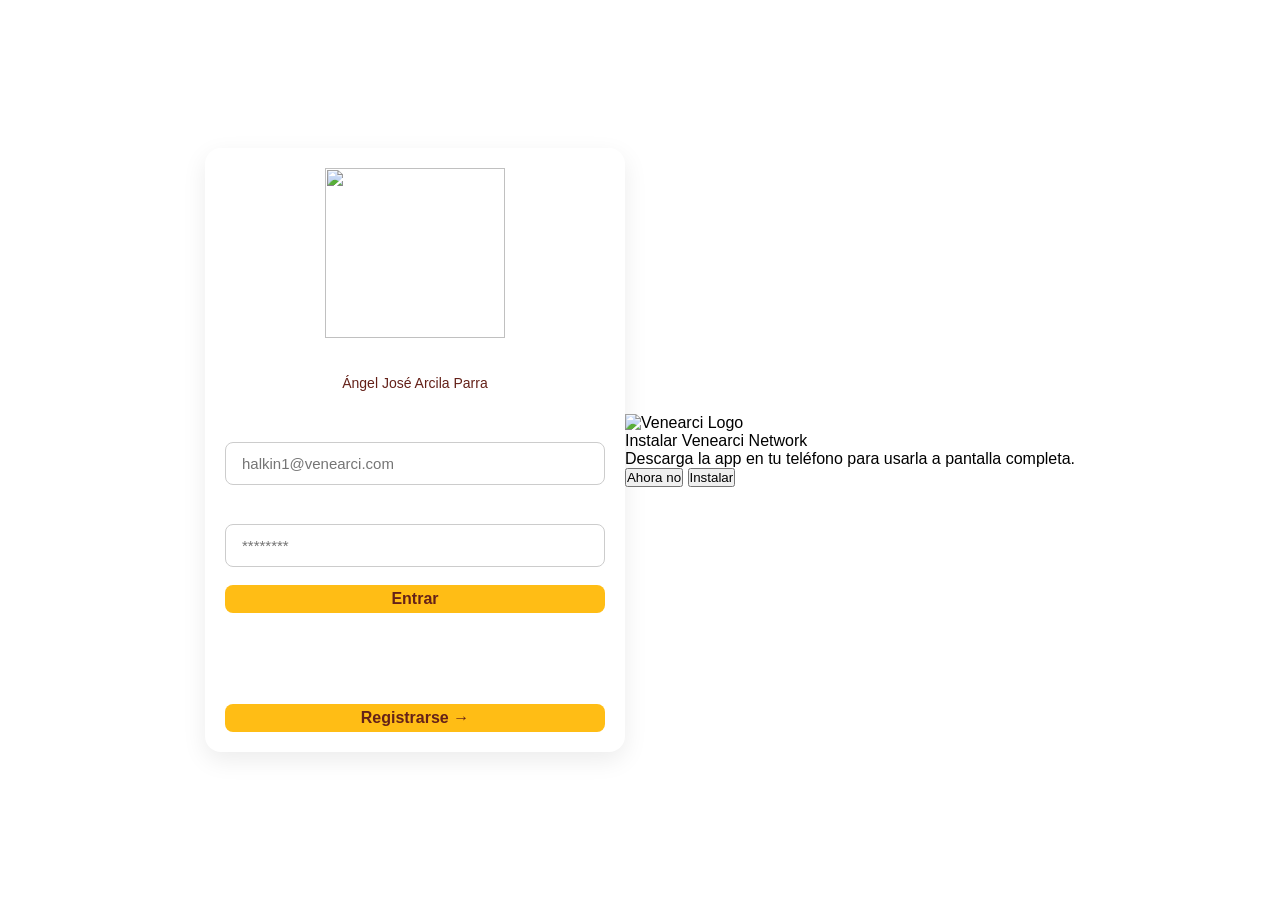
==== index.html @ ec8b5e17 "Update index.html" ====
<!DOCTYPE html>
<html lang="es">
<head>
    <meta charset="UTF-8">
    <meta name="viewport" content="width=device-width, initial-scale=1.0">
    <title>Acceso Inteligente - Venearci</title>
    <!-- Enlace al archivo de estilos separados -->
<!-- La ruta correcta con una 'c' y doble 's' -->
<link rel="stylesheet" href="styles.css?v=1.1">
<link rel="manifest" href="./manifest.json">
    
</head>
<body>
<div class="container">
    <div class="header">
        <img src="https://raw.githubusercontent.com/venearci10/halkin10/refs/heads/main/Halkin1.png" width="180px" height="170px">
        <h1>Plataforma Halkin 10</h1>
        <p id="header-desc">Ángel José Arcila Parra</p>

    </div>

<!-- PASO 1: ACCESO INICIAL -->
<section id="step-email" class="step-section active">
    
    <form id="form-email-check">
        <div class="input-group">
            <label>Correo Electrónico</label>
            <input type="email" id="user-email" required placeholder="halkin1@venearci.com">
        </div>
        <div class="input-group">
            <label>Contraseña (Opcional)</label>
            <input type="password" id="login-password-init" placeholder="********">
        </div>
        <button type="button" id="btn-login-password" class="btn btn-entrar">Entrar</button>
    </form>
    <div style="text-align: center; margin-top: 15px;">
   
    <a href="#" id="link-olvide-password" style="color: #fff; text-decoration: none; font-size: 14px;">¿Olvidaste tu contraseña?</a>
</div>

    <div class="divisor" style="margin: 20px 0; text-align: center; color: white;">¿Eres nuevo?</div>

    <div class="registro-zona">
        <button type="button" id="btn-ir-a-registro" class="btn btn-entrar">Registrarse →</button>
    </div>
    
</section>
 
    <!-- PASO 2A: REGISTRO DE NUEVO USUARIO -->
    <div id="step-register" class="step-section">
        <form id="form-completar-registro">
            <div class="input-group">
                <label for="reg-username">Elige tu ID único (Nombre de usuario)</label>
                <div class="username-prefix">
                    <input type="text" id="reg-username" placeholder="tu_usuario" required>
                </div>
            </div>
            <div class="input-group">
                <label for="reg-fullname">Nombre Completo</label>
                <input type="text" id="reg-fullname" placeholder="Ej: Ángel Arcila" required>
            </div>
            <div class="input-group">
                <label for="reg-password">Contraseña (De respaldo)</label>
                <input type="password" id="reg-password" placeholder="Mínimo 6 caracteres" required>
            </div>
            <button type="submit" class="btn btn-success">Guardar y Vincular Huella </button>
        </form>
    </div>

    <!-- PASO 2B: INICIO DE SESIÓN BIOMÉTRICO (USUARIO EXISTENTE) -->
   <div id="step-login" class="step-section">
    <button type="button" id="btn-activar-huella" class="btn btn-login">
      <img src="https://raw.githubusercontent.com/venearci10/halkin10/refs/heads/main/Hu2.png" width="60px" height="60px">
    </button>
 <br>   
    <div class="divisor"></div>
<center>
    
     <button type="submit" class="btn btn-verificar" style="margin-top: 10px;">
    <a href="#" id="link-usar-password" class="toggle-link">Entrar con contraseña de respaldo</a></center>
</button>

    <form id="form-password-fallback" style="display: none; margin-top: 15px;">
        <div class="input-group">
            <label for="login-password">Introduce tu contraseña</label>
            <input type="password" id="login-password" required placeholder="********">
        </div>
        <button type="submit" class="btn btn-verificar" style="margin-top: 10px;">Verificar Contraseña</button>
    </form>
</div>

    <!-- Alertas y Estado de procesos -->
    <div id="status-message" class="status-box"></div>
</div>

    <div id="pwa-install-banner" class="fixed bottom-4 left-4 right-4 bg-gray-900 text-white p-4 rounded-xl shadow-2xl border border-gray-800 z-50 transform translate-y-20 opacity-0 transition-all duration-500 flex flex-col sm:flex-row justify-between items-center space-y-3 sm:space-y-0 sm:space-x-4 max-w-md mx-auto hidden">
      <div class="flex items-center space-x-3">
        <img src="https://raw.githubusercontent.com/venearci10/venearci-network/main/venearci-logo.png" alt="Venearci Logo" class="w-10 h-10 object-contain rounded-lg shadow-md" />
        <div>
          <p class="font-bold text-base text-white">Instalar Venearci Network</p>
          <p class="text-xs text-gray-400">Descarga la app en tu teléfono para usarla a pantalla completa.</p>
        </div>
      </div>
      <div class="flex space-x-2 w-full sm:w-auto justify-end">
        <button id="pwa-close-btn" class="px-3 py-1.5 text-xs font-semibold text-gray-400 hover:text-white transition-colors">Ahora no</button>
        <button id="pwa-install-btn" class="px-4 py-1.5 text-xs font-bold bg-white text-black rounded-lg hover:bg-gray-200 transition-colors shadow-sm">Instalar</button>
      </div>
    </div>

<script>
 <div id="pwa-install-banner" class="fixed bottom-4 left-4 right-4 bg-gray-900 text-white p-4 rounded-xl shadow-2xl border border-gray-800 z-50 transform translate-y-20 opacity-0 transition-all duration-500 flex flex-col sm:flex-row justify-between items-center space-y-3 sm:space-y-0 sm:space-x-4 max-w-md mx-auto hidden">
      <div class="flex items-center space-x-3">
        <img src="https://raw.githubusercontent.com/venearci10/halkin10/refs/heads/main/Halkin1.png" alt="Venearci Logo" class="w-10 h-10 object-contain rounded-lg shadow-md" />
        <div>
          <p class="font-bold text-base text-white">Instalar HALKIN 10</p>
          <p class="text-xs text-gray-400">Descarga la app en tu teléfono para usarla a pantalla completa.</p>
        </div>
      </div>
      <div class="flex space-x-2 w-full sm:w-auto justify-end">
        <button id="pwa-close-btn" class="px-3 py-1.5 text-xs font-semibold text-gray-400 hover:text-white transition-colors">Ahora no</button>
        <button id="pwa-install-btn" class="px-4 py-1.5 text-xs font-bold bg-white text-black rounded-lg hover:bg-gray-200 transition-colors shadow-sm">Instalar</button>
      </div>
    </div>

    <script>
      let deferredPrompt;
      const banner = document.getElementById('pwa-install-banner');
      const installBtn = document.getElementById('pwa-install-btn');
      const closeBtn = document.getElementById('pwa-close-btn');

      // 1. Registro correcto del Service Worker
      if ('serviceWorker' in navigator) {
        window.addEventListener('load', () => {
          navigator.serviceWorker.register('./sw.js')
            .then(() => console.log('PWA Service Worker registrado'))
            .catch(err => console.log('Error:', err));
        });
      }

      // 2. Capturar el evento de instalación para mostrar el aviso automáticamente
      window.addEventListener('beforeinstallprompt', (e) => {
        e.preventDefault();
        deferredPrompt = e;
        
        // Hace aparecer el aviso flotante con animación
        banner.classList.remove('hidden');
        setTimeout(() => {
          banner.classList.remove('translate-y-20', 'opacity-0');
        }, 150);
      });

      // 3. Acción al presionar el botón "Instalar"
      installBtn.addEventListener('click', async () => {
        if (!deferredPrompt) return;
        deferredPrompt.prompt();
        const { outcome } = await deferredPrompt.userChoice;
        console.log('El usuario eligió:', outcome);
        deferredPrompt = null;
        ocultarBanner();
      });

      // 4. Acción al presionar "Ahora no"
      closeBtn.addEventListener('click', () => {
        ocultarBanner();
      });

      function ocultarBanner() {
        banner.classList.add('translate-y-20', 'opacity-0');
        setTimeout(() => {
          banner.classList.add('hidden');
        }, 500);
      }

      window.addEventListener('appinstalled', () => {
        console.log('Aplicación instalada con éxito');
        ocultarBanner();
      });
    </script>
     <script>
        
  if ('serviceWorker' in navigator) {
    window.addEventListener('load', () => {
      navigator.serviceWorker.register("./sw.js')
        .then(() => console.log('PWA Service Worker registrado'))
        .catch(err => console.log('Error:', err));
    });
  }
</script>    <script>
    window.addEventListener('load', () => {
      navigator.serviceWorker.register("./sw.js')
        .then(() => console.log('PWA Service Worker registrado'))
        .catch(err => console.log('Error:', err));
    });
  }
</script>
<!-- Enlace al archivo lógico tipo módulo para soportar imports de Firebase -->
<script type="module" src="appscript4.js"></script>
</body>
</html>
---- styles.css ----
* {
    box-sizing: border-box;
    margin: 0;
    padding: 0;
    font-family: 'Segoe UI', Tahoma, Geneva, Verdana, sans-serif;
}

body {
    background-image: url(https://raw.githubusercontent.com/venearci10/halkin10/refs/heads/main/s7.jpg);
    display: flex;
    justify-content: center;
    align-items: center;
    min-height: 100vh;
    padding: 20px;
}

.container {
    background-image: url(https://raw.githubusercontent.com/venearci10/halkin10/refs/heads/main/s3.jpg);
    padding: 20px;
    border-radius: 16px;
    box-shadow: 0 8px 24px rgba(0, 0, 0, 0.08);
    width: 100%;
    max-width: 420px;
}

.header {
    text-align: center;
    margin-bottom: 30px;
}

.header h1 {
    color: #fff;
    font-size: 24px;
    font-weight: 700;
}

.header p {
    color: #642119;
    font-size: 14px;
    margin-top: 5px;
}

.step-section {
    display: none;
}

.step-section.active {
    display: block;
}

.step.section.login {
    display: block;
}

.input-group {
    margin-bottom: 18px;
    position: relative;
}

.input-group label {
    display: block;
    margin-bottom: 6px;
    font-size: 13px;
    color: #fff;
    font-weight: 600;
}

.input-group input {
    width: 100%;
    padding: 12px 16px;
    border: 1px solid #cccccc;
    border-radius: 8px;
    font-size: 15px;
    outline: none;
    transition: border-color 0.3s;
}

.input-group input:focus {
    border-color: #007bff;
}

.username-prefix {
    position: relative;
}

.username-prefix input {
    padding-left: 30px;
}

.username-prefix::before {
    content: "@";
    position: absolute;
    left: 12px;
    top: 50%;
    transform: translateY(-50%);
    color: #888;
    font-weight: bold;
    font-size: 16px;
}

.btn {
    width: 100%;
    padding: 14px;
    border: none;
    border-radius: 8px;
    font-size: 16px;
    font-weight: 600;
    cursor: pointer;
    transition: background 0.3s, transform 0.1s;
    display: flex;
    align-items: center;
    justify-content: center;
    gap: 10px;
}

.btn-primary {
    background-color: #ffbd15;
    color: #642119;
    width: 100%;
    height: 12px;    
}

.btn-primary:hover {
    background-color: #896000;
}

.btn-success {
    background-color: #ffbd15;
    color: #642119;
    width: 100%;
    height: 12px;
    }

.btn-success:hover {
    background-color: #896000;
}

.btn-login {
    background-color: transparent;
    color: #642119;
    width: 100%;
    height: 12px;
}

.btn-login: hover {
    background-color: #896000;
    
}

.btn-verificar {
    background-color: #ffbd15;
    color: #642119;
    width: 100%;
    height: 12px;    
}

.btn-verificar: hover {
    background-color: #896000;
       
}

.btn:active {
    transform: scale(0.98);
}

.btn-secondary {
    background-color: #642119;
    color: white;
    width: 100%;
    padding: 10px;
    border: none;
    border-radius: 5px;
    cursor: pointer;
    margin-top: 5px;
}

.btn-entrar {
    background-color: #ffbd15;
    color: #642119;
    width: 100%;
    height: 12px;
}

/* --- CONFIGURACIÓN GENERAL DEL STATUS BOX --- */
.status-box {
    margin-top: 20px;
    padding: 14px 16px;
    border-radius: 12px; /* Bordes un poco más redondeados y modernos */
    font-size: 14px;
    font-weight: 500;
    text-align: center;
    display: none;
    box-shadow: 0 4px 15px rgba(0, 0, 0, 0.15); /* Sombra suave para dar profundidad */
    
    /* Animación de entrada fluida con rebote elástico */
    animation: slideInUp 0.4s cubic-bezier(0.175, 0.885, 0.32, 1.275) forwards;
    backface-visibility: hidden;
}

/* --- ESTILO MODERNO PARA INFO (PROCESANDO / CARGANDO) --- */
.status-box.info { 
    display: block; 
    background: linear-gradient(90deg, #642119, #ffbd15); /* Degradado azul profundo premium */
    color: #ffffff; 
    border-left: 5px solid #00c6ff; /* Línea brillante de acento */
    position: relative;
    overflow: hidden;
}

/* Efecto láser de brillo en movimiento para simular carga inteligente */
.status-box.info::after {
    content: '';
    position: absolute;
    top: 0;
    left: -100%;
    width: 200%;
    height: 100%;
    background: linear-gradient(90deg, transparent, rgba(255, 255, 255, 0.2), transparent);
    animation: loadingShine 1.5s infinite linear;
}

/* --- ESTILO MODERNO PARA SUCCESS (ÉXITO) --- */
.status-box.success { 
    display: block; 
    background-color: #ffbd15; rgba(46, 204, 113, 0.15); /* Fondo verde translúcido */
    color: #642119; 
    border: 1px solid rgba(46, 204, 113, 0.4);
}

/* --- ESTILO MODERNO PARA ERROR (FALLOS) --- */
.status-box.error { 
    display: block; 
    background-color:  #642119; rgba(231, 76, 60, 0.15); /* Fondo rojo translúcido elegante */
    color: #ffbd15; 
    border: 1px solid rgba(231, 76, 60, 0.4);
}

/* --- PLAN DE ANIMACIONES --- */
@keyframes slideInUp {
    0% {
        opacity: 0;
        transform: translateY(-12px) scale(0.96);
    }
    100% {
        opacity: 1;
        transform: translateY(0) scale(1);
    }
}

@keyframes loadingShine {
    0% {
        transform: translateX(0);
    }
    100% {
        transform: translateX(100%);
    }
}
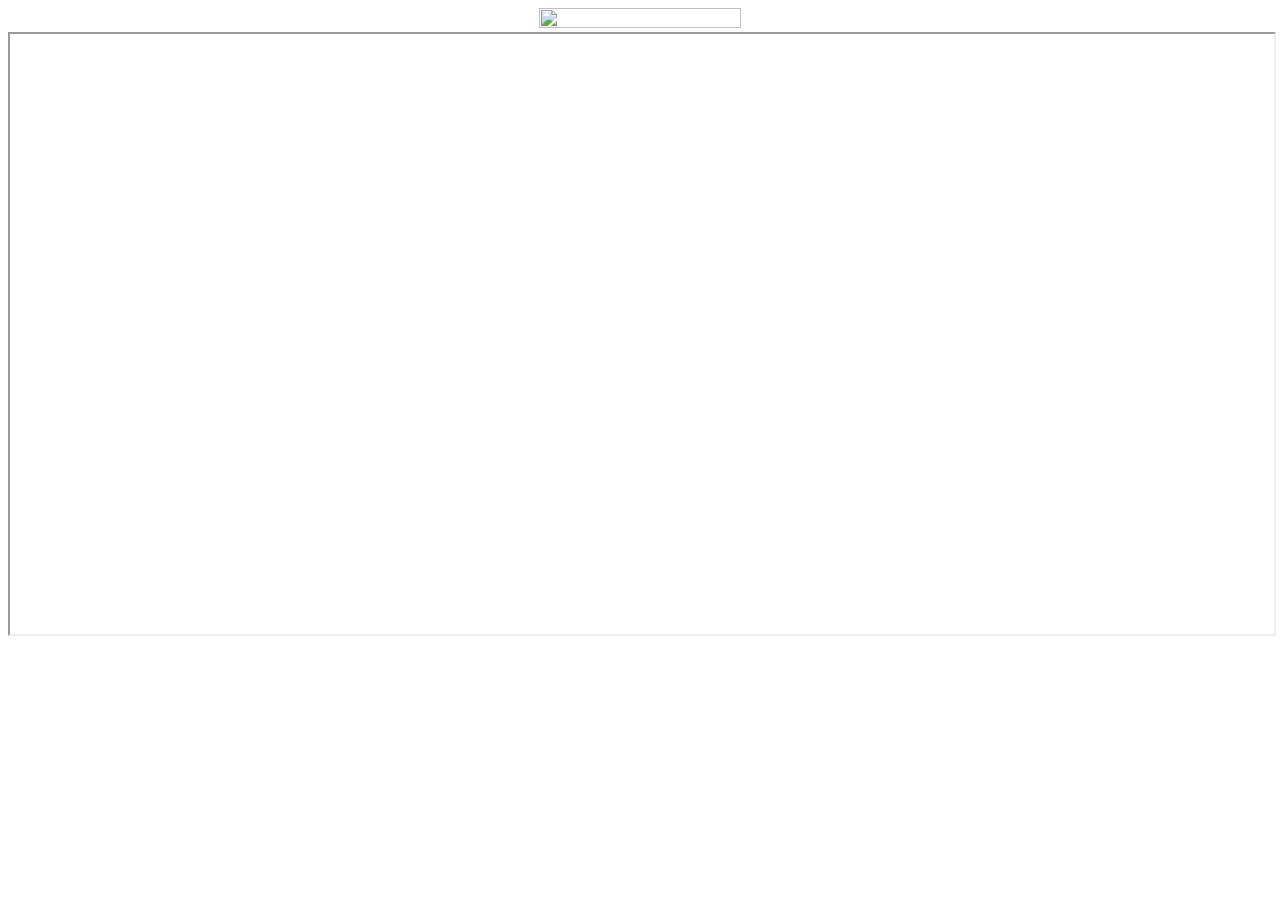
==== commit 3d19ac44: "Rename 11app.html to index.html" ====
--- a/index.html
+++ b/index.html
@@ -1,118 +1,27 @@
-<!DOCTYPE html>
-<html lang="es">
-<head>
-    <meta charset="UTF-8">
-    <meta name="viewport" content="width=device-width, initial-scale=1.0">
-    <title>Acceso Inteligente - Venearci</title>
-    <!-- Enlace al archivo de estilos separados -->
-<!-- La ruta correcta con una 'c' y doble 's' -->
-<link rel="stylesheet" href="styles.css?v=1.1">
-<link rel="manifest" href="./manifest.json">
-    
-</head>
-<body>
-<div class="container">
-    <div class="header">
-        <img src="https://raw.githubusercontent.com/venearci10/halkin10/refs/heads/main/Halkin1.png" width="180px" height="170px">
-        <h1>Plataforma Halkin 10</h1>
-        <p id="header-desc">Ángel José Arcila Parra</p>
-
-    </div>
-
-<!-- PASO 1: ACCESO INICIAL -->
-<section id="step-email" class="step-section active">
-    
-    <form id="form-email-check">
-        <div class="input-group">
-            <label>Correo Electrónico</label>
-            <input type="email" id="user-email" required placeholder="halkin1@venearci.com">
-        </div>
-        <div class="input-group">
-            <label>Contraseña (Opcional)</label>
-            <input type="password" id="login-password-init" placeholder="********">
-        </div>
-        <button type="button" id="btn-login-password" class="btn btn-entrar">Entrar</button>
-    </form>
-    <div style="text-align: center; margin-top: 15px;">
-   
-    <a href="#" id="link-olvide-password" style="color: #fff; text-decoration: none; font-size: 14px;">¿Olvidaste tu contraseña?</a>
-</div>
-
-    <div class="divisor" style="margin: 20px 0; text-align: center; color: white;">¿Eres nuevo?</div>
-
-    <div class="registro-zona">
-        <button type="button" id="btn-ir-a-registro" class="btn btn-entrar">Registrarse →</button>
-    </div>
-    
-</section>
- 
-    <!-- PASO 2A: REGISTRO DE NUEVO USUARIO -->
-    <div id="step-register" class="step-section">
-        <form id="form-completar-registro">
-            <div class="input-group">
-                <label for="reg-username">Elige tu ID único (Nombre de usuario)</label>
-                <div class="username-prefix">
-                    <input type="text" id="reg-username" placeholder="tu_usuario" required>
-                </div>
-            </div>
-            <div class="input-group">
-                <label for="reg-fullname">Nombre Completo</label>
-                <input type="text" id="reg-fullname" placeholder="Ej: Ángel Arcila" required>
-            </div>
-            <div class="input-group">
-                <label for="reg-password">Contraseña (De respaldo)</label>
-                <input type="password" id="reg-password" placeholder="Mínimo 6 caracteres" required>
-            </div>
-            <button type="submit" class="btn btn-success">Guardar y Vincular Huella </button>
-        </form>
-    </div>
-
-    <!-- PASO 2B: INICIO DE SESIÓN BIOMÉTRICO (USUARIO EXISTENTE) -->
-   <div id="step-login" class="step-section">
-    <button type="button" id="btn-activar-huella" class="btn btn-login">
-      <img src="https://raw.githubusercontent.com/venearci10/halkin10/refs/heads/main/Hu2.png" width="60px" height="60px">
-    </button>
- <br>   
-    <div class="divisor"></div>
-<center>
-    
-     <button type="submit" class="btn btn-verificar" style="margin-top: 10px;">
-    <a href="#" id="link-usar-password" class="toggle-link">Entrar con contraseña de respaldo</a></center>
-</button>
-
-    <form id="form-password-fallback" style="display: none; margin-top: 15px;">
-        <div class="input-group">
-            <label for="login-password">Introduce tu contraseña</label>
-            <input type="password" id="login-password" required placeholder="********">
-        </div>
-        <button type="submit" class="btn btn-verificar" style="margin-top: 10px;">Verificar Contraseña</button>
-    </form>
-</div>
-
-    <!-- Alertas y Estado de procesos -->
-    <div id="status-message" class="status-box"></div>
-</div>
-
+<!doctype html>
+<html lang="en">
+  <head>
+    <meta charset="UTF-8" />
+    <meta name="viewport" content="width=device-width, initial-scale=1.0" />
+    <title>Venearci - Halkin Console</title>
+    <link rel="icon" type="https://raw.githubusercontent.com/venearci10/halkin10/refs/heads/main/Halkin1.png" />
+    <script type="module" crossorigin src="/assets/index-DlpCobbY.js"></script>
+    <link rel="stylesheet" crossorigin href="/assets/index-CzVfy6iv.css">
+  <link rel="manifest" href="./manifest.json">
+  </head>
+  
+  </head>
+  <body>
+  <center>
+  <img src="https://raw.githubusercontent.com/venearci10/halkin10/refs/heads/main/Halkin1.png" width="40%" height="40%">
+    <iframe src="https://task-done-951759405463.us-east1.run.app/" target="_self" width="100%" height="600px"></iframe></center>
+  
+    <script>
     <div id="pwa-install-banner" class="fixed bottom-4 left-4 right-4 bg-gray-900 text-white p-4 rounded-xl shadow-2xl border border-gray-800 z-50 transform translate-y-20 opacity-0 transition-all duration-500 flex flex-col sm:flex-row justify-between items-center space-y-3 sm:space-y-0 sm:space-x-4 max-w-md mx-auto hidden">
-      <div class="flex items-center space-x-3">
-        <img src="https://raw.githubusercontent.com/venearci10/venearci-network/main/venearci-logo.png" alt="Venearci Logo" class="w-10 h-10 object-contain rounded-lg shadow-md" />
-        <div>
-          <p class="font-bold text-base text-white">Instalar Venearci Network</p>
-          <p class="text-xs text-gray-400">Descarga la app en tu teléfono para usarla a pantalla completa.</p>
-        </div>
-      </div>
-      <div class="flex space-x-2 w-full sm:w-auto justify-end">
-        <button id="pwa-close-btn" class="px-3 py-1.5 text-xs font-semibold text-gray-400 hover:text-white transition-colors">Ahora no</button>
-        <button id="pwa-install-btn" class="px-4 py-1.5 text-xs font-bold bg-white text-black rounded-lg hover:bg-gray-200 transition-colors shadow-sm">Instalar</button>
-      </div>
-    </div>
-
-<script>
- <div id="pwa-install-banner" class="fixed bottom-4 left-4 right-4 bg-gray-900 text-white p-4 rounded-xl shadow-2xl border border-gray-800 z-50 transform translate-y-20 opacity-0 transition-all duration-500 flex flex-col sm:flex-row justify-between items-center space-y-3 sm:space-y-0 sm:space-x-4 max-w-md mx-auto hidden">
       <div class="flex items-center space-x-3">
         <img src="https://raw.githubusercontent.com/venearci10/halkin10/refs/heads/main/Halkin1.png" alt="Venearci Logo" class="w-10 h-10 object-contain rounded-lg shadow-md" />
         <div>
-          <p class="font-bold text-base text-white">Instalar HALKIN 10</p>
+          <p class="font-bold text-base text-white">Instalar Halkin 10 </p>
           <p class="text-xs text-gray-400">Descarga la app en tu teléfono para usarla a pantalla completa.</p>
         </div>
       </div>
@@ -176,16 +85,8 @@
         ocultarBanner();
       });
     </script>
-     <script>
-        
-  if ('serviceWorker' in navigator) {
-    window.addEventListener('load', () => {
-      navigator.serviceWorker.register("./sw.js')
-        .then(() => console.log('PWA Service Worker registrado'))
-        .catch(err => console.log('Error:', err));
-    });
-  }
-</script>    <script>
+   
+    <script>
     window.addEventListener('load', () => {
       navigator.serviceWorker.register("./sw.js')
         .then(() => console.log('PWA Service Worker registrado'))
@@ -193,9 +94,8 @@
     });
   }
 </script>
-<!-- Enlace al archivo lógico tipo módulo para soportar imports de Firebase -->
-<script type="module" src="appscript4.js"></script>
-</body>
+
+
+  </body>
+  </body>
 </html>
-
-  
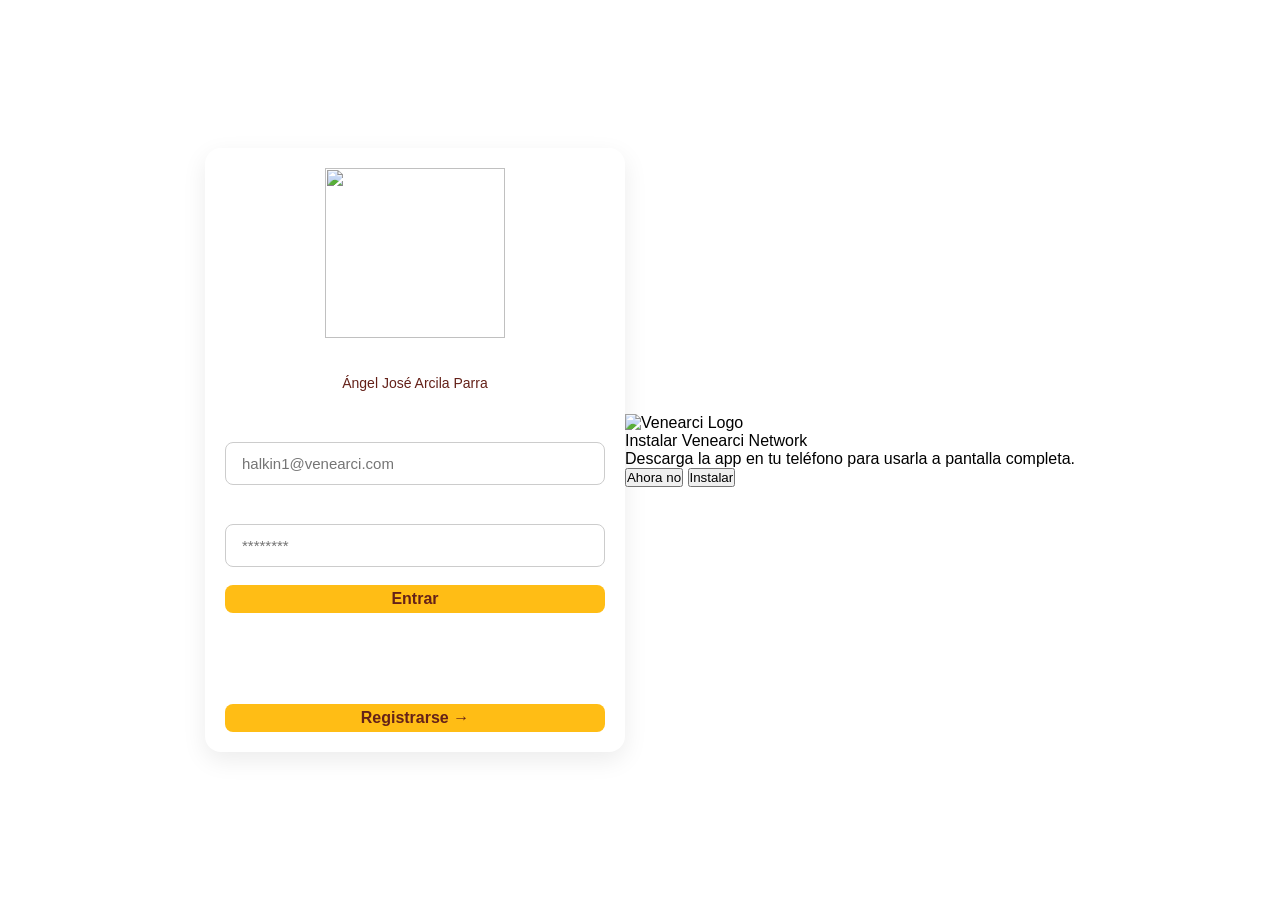
==== commit a904363d: "Rename 13app.html to index.html" ====
--- a/index.html
+++ b/index.html
@@ -1,27 +1,103 @@
-<!doctype html>
-<html lang="en">
-  <head>
-    <meta charset="UTF-8" />
-    <meta name="viewport" content="width=device-width, initial-scale=1.0" />
-    <title>Venearci - Halkin Console</title>
-    <link rel="icon" type="https://raw.githubusercontent.com/venearci10/halkin10/refs/heads/main/Halkin1.png" />
-    <script type="module" crossorigin src="/assets/index-DlpCobbY.js"></script>
-    <link rel="stylesheet" crossorigin href="/assets/index-CzVfy6iv.css">
-  <link rel="manifest" href="./manifest.json">
-  </head>
-  
-  </head>
-  <body>
-  <center>
-  <img src="https://raw.githubusercontent.com/venearci10/halkin10/refs/heads/main/Halkin1.png" width="40%" height="40%">
-    <iframe src="https://task-done-951759405463.us-east1.run.app/" target="_self" width="100%" height="600px"></iframe></center>
-  
-    <script>
+<!DOCTYPE html>
+<html lang="es">
+<head>
+    <meta charset="UTF-8">
+    <meta name="viewport" content="width=device-width, initial-scale=1.0">
+    <title>Acceso Inteligente - Venearci</title>
+    <!-- Enlace al archivo de estilos separados -->
+<!-- La ruta correcta con una 'c' y doble 's' -->
+<link rel="stylesheet" href="styles.css?v=1.1">
+<link rel="manifest" href="./manifest.json">
+    
+</head>
+<body>
+<div class="container">
+    <div class="header">
+        <img src="https://raw.githubusercontent.com/venearci10/halkin10/refs/heads/main/Halkin1.png" width="180px" height="170px">
+        <h1>Plataforma Halkin 10</h1>
+        <p id="header-desc">Ángel José Arcila Parra</p>
+
+    </div>
+
+<!-- PASO 1: ACCESO INICIAL -->
+<section id="step-email" class="step-section active">
+    
+    <form id="form-email-check">
+        <div class="input-group">
+            <label>Correo Electrónico</label>
+            <input type="email" id="user-email" required placeholder="halkin1@venearci.com">
+        </div>
+        <div class="input-group">
+            <label>Contraseña (Opcional)</label>
+            <input type="password" id="login-password-init" placeholder="********">
+        </div>
+        <button type="button" id="btn-login-password" class="btn btn-entrar">Entrar</button>
+    </form>
+    <div style="text-align: center; margin-top: 15px;">
+   
+    <a href="#" id="link-olvide-password" style="color: #fff; text-decoration: none; font-size: 14px;">¿Olvidaste tu contraseña?</a>
+</div>
+
+    <div class="divisor" style="margin: 20px 0; text-align: center; color: white;">¿Eres nuevo?</div>
+
+    <div class="registro-zona">
+        <button type="button" id="btn-ir-a-registro" class="btn btn-entrar">Registrarse →</button>
+    </div>
+    
+</section>
+ 
+    <!-- PASO 2A: REGISTRO DE NUEVO USUARIO -->
+    <div id="step-register" class="step-section">
+        <form id="form-completar-registro">
+            <div class="input-group">
+                <label for="reg-username">Elige tu ID único (Nombre de usuario)</label>
+                <div class="username-prefix">
+                    <input type="text" id="reg-username" placeholder="tu_usuario" required>
+                </div>
+            </div>
+            <div class="input-group">
+                <label for="reg-fullname">Nombre Completo</label>
+                <input type="text" id="reg-fullname" placeholder="Ej: Ángel Arcila" required>
+            </div>
+            <div class="input-group">
+                <label for="reg-password">Contraseña (De respaldo)</label>
+                <input type="password" id="reg-password" placeholder="Mínimo 6 caracteres" required>
+            </div>
+            <button type="submit" class="btn btn-success">Guardar y Vincular Huella </button>
+        </form>
+    </div>
+
+    <!-- PASO 2B: INICIO DE SESIÓN BIOMÉTRICO (USUARIO EXISTENTE) -->
+   <div id="step-login" class="step-section">
+    <button type="button" id="btn-activar-huella" class="btn btn-login">
+      <img src="https://raw.githubusercontent.com/venearci10/halkin10/refs/heads/main/Hu2.png" width="60px" height="60px">
+    </button>
+ <br>   
+    <div class="divisor"></div>
+<center>
+    
+     <button type="submit" class="btn btn-verificar" style="margin-top: 10px;">
+    <a href="#" id="link-usar-password" class="toggle-link">Entrar con contraseña de respaldo</a></center>
+</button>
+
+    <form id="form-password-fallback" style="display: none; margin-top: 15px;">
+        <div class="input-group">
+            <label for="login-password">Introduce tu contraseña</label>
+            <input type="password" id="login-password" required placeholder="********">
+        </div>
+        <button type="submit" class="btn btn-verificar" style="margin-top: 10px;">Verificar Contraseña</button>
+    </form>
+</div>
+
+    <!-- Alertas y Estado de procesos -->
+    <div id="status-message" class="status-box"></div>
+</div>
+
     <div id="pwa-install-banner" class="fixed bottom-4 left-4 right-4 bg-gray-900 text-white p-4 rounded-xl shadow-2xl border border-gray-800 z-50 transform translate-y-20 opacity-0 transition-all duration-500 flex flex-col sm:flex-row justify-between items-center space-y-3 sm:space-y-0 sm:space-x-4 max-w-md mx-auto hidden">
       <div class="flex items-center space-x-3">
-        <img src="https://raw.githubusercontent.com/venearci10/halkin10/refs/heads/main/Halkin1.png" alt="Venearci Logo" class="w-10 h-10 object-contain rounded-lg shadow-md" />
+        <img src="https://raw.githubusercontent.com/venearci10/venearci-network/main/venearci-logo.png" alt="Venearci Logo" class="w-10 h-10 object-contain rounded-lg shadow-md" />
         <div>
-          <p class="font-bold text-base text-white">Instalar Halkin 10 </p>
+          <p class="font-bold text-base text-white">Instalar Venearci Network</p>
           <p class="text-xs text-gray-400">Descarga la app en tu teléfono para usarla a pantalla completa.</p>
         </div>
       </div>
@@ -31,62 +107,7 @@
       </div>
     </div>
 
-    <script>
-      let deferredPrompt;
-      const banner = document.getElementById('pwa-install-banner');
-      const installBtn = document.getElementById('pwa-install-btn');
-      const closeBtn = document.getElementById('pwa-close-btn');
-
-      // 1. Registro correcto del Service Worker
-      if ('serviceWorker' in navigator) {
-        window.addEventListener('load', () => {
-          navigator.serviceWorker.register('./sw.js')
-            .then(() => console.log('PWA Service Worker registrado'))
-            .catch(err => console.log('Error:', err));
-        });
-      }
-
-      // 2. Capturar el evento de instalación para mostrar el aviso automáticamente
-      window.addEventListener('beforeinstallprompt', (e) => {
-        e.preventDefault();
-        deferredPrompt = e;
-        
-        // Hace aparecer el aviso flotante con animación
-        banner.classList.remove('hidden');
-        setTimeout(() => {
-          banner.classList.remove('translate-y-20', 'opacity-0');
-        }, 150);
-      });
-
-      // 3. Acción al presionar el botón "Instalar"
-      installBtn.addEventListener('click', async () => {
-        if (!deferredPrompt) return;
-        deferredPrompt.prompt();
-        const { outcome } = await deferredPrompt.userChoice;
-        console.log('El usuario eligió:', outcome);
-        deferredPrompt = null;
-        ocultarBanner();
-      });
-
-      // 4. Acción al presionar "Ahora no"
-      closeBtn.addEventListener('click', () => {
-        ocultarBanner();
-      });
-
-      function ocultarBanner() {
-        banner.classList.add('translate-y-20', 'opacity-0');
-        setTimeout(() => {
-          banner.classList.add('hidden');
-        }, 500);
-      }
-
-      window.addEventListener('appinstalled', () => {
-        console.log('Aplicación instalada con éxito');
-        ocultarBanner();
-      });
-    </script>
-   
-    <script>
+<script>
     window.addEventListener('load', () => {
       navigator.serviceWorker.register("./sw.js')
         .then(() => console.log('PWA Service Worker registrado'))
@@ -94,8 +115,9 @@
     });
   }
 </script>
+<!-- Enlace al archivo lógico tipo módulo para soportar imports de Firebase -->
+<script type="module" src="appscript4.js"></script>
+</body>
+</html>
 
-
-  </body>
-  </body>
-</html>
+  
--- a/styles.css
+++ b/styles.css
@@ -0,0 +1,259 @@
+* {
+    box-sizing: border-box;
+    margin: 0;
+    padding: 0;
+    font-family: 'Segoe UI', Tahoma, Geneva, Verdana, sans-serif;
+}
+
+body {
+    background-image: url(https://raw.githubusercontent.com/venearci10/halkin10/refs/heads/main/s7.jpg);
+    display: flex;
+    justify-content: center;
+    align-items: center;
+    min-height: 100vh;
+    padding: 20px;
+}
+
+.container {
+    background-image: url(https://raw.githubusercontent.com/venearci10/halkin10/refs/heads/main/s3.jpg);
+    padding: 20px;
+    border-radius: 16px;
+    box-shadow: 0 8px 24px rgba(0, 0, 0, 0.08);
+    width: 100%;
+    max-width: 420px;
+}
+
+.header {
+    text-align: center;
+    margin-bottom: 30px;
+}
+
+.header h1 {
+    color: #fff;
+    font-size: 24px;
+    font-weight: 700;
+}
+
+.header p {
+    color: #642119;
+    font-size: 14px;
+    margin-top: 5px;
+}
+
+.step-section {
+    display: none;
+}
+
+.step-section.active {
+    display: block;
+}
+
+.step.section.login {
+    display: block;
+}
+
+.input-group {
+    margin-bottom: 18px;
+    position: relative;
+}
+
+.input-group label {
+    display: block;
+    margin-bottom: 6px;
+    font-size: 13px;
+    color: #fff;
+    font-weight: 600;
+}
+
+.input-group input {
+    width: 100%;
+    padding: 12px 16px;
+    border: 1px solid #cccccc;
+    border-radius: 8px;
+    font-size: 15px;
+    outline: none;
+    transition: border-color 0.3s;
+}
+
+.input-group input:focus {
+    border-color: #007bff;
+}
+
+.username-prefix {
+    position: relative;
+}
+
+.username-prefix input {
+    padding-left: 30px;
+}
+
+.username-prefix::before {
+    content: "@";
+    position: absolute;
+    left: 12px;
+    top: 50%;
+    transform: translateY(-50%);
+    color: #888;
+    font-weight: bold;
+    font-size: 16px;
+}
+
+.btn {
+    width: 100%;
+    padding: 14px;
+    border: none;
+    border-radius: 8px;
+    font-size: 16px;
+    font-weight: 600;
+    cursor: pointer;
+    transition: background 0.3s, transform 0.1s;
+    display: flex;
+    align-items: center;
+    justify-content: center;
+    gap: 10px;
+}
+
+.btn-primary {
+    background-color: #ffbd15;
+    color: #642119;
+    width: 100%;
+    height: 12px;    
+}
+
+.btn-primary:hover {
+    background-color: #896000;
+}
+
+.btn-success {
+    background-color: #ffbd15;
+    color: #642119;
+    width: 100%;
+    height: 12px;
+    }
+
+.btn-success:hover {
+    background-color: #896000;
+}
+
+.btn-login {
+    background-color: transparent;
+    color: #642119;
+    width: 100%;
+    height: 12px;
+}
+
+.btn-login: hover {
+    background-color: #896000;
+    
+}
+
+.btn-verificar {
+    background-color: #ffbd15;
+    color: #642119;
+    width: 100%;
+    height: 12px;    
+}
+
+.btn-verificar: hover {
+    background-color: #896000;
+       
+}
+
+.btn:active {
+    transform: scale(0.98);
+}
+
+.btn-secondary {
+    background-color: #642119;
+    color: white;
+    width: 100%;
+    padding: 10px;
+    border: none;
+    border-radius: 5px;
+    cursor: pointer;
+    margin-top: 5px;
+}
+
+.btn-entrar {
+    background-color: #ffbd15;
+    color: #642119;
+    width: 100%;
+    height: 12px;
+}
+
+/* --- CONFIGURACIÓN GENERAL DEL STATUS BOX --- */
+.status-box {
+    margin-top: 20px;
+    padding: 14px 16px;
+    border-radius: 12px; /* Bordes un poco más redondeados y modernos */
+    font-size: 14px;
+    font-weight: 500;
+    text-align: center;
+    display: none;
+    box-shadow: 0 4px 15px rgba(0, 0, 0, 0.15); /* Sombra suave para dar profundidad */
+    
+    /* Animación de entrada fluida con rebote elástico */
+    animation: slideInUp 0.4s cubic-bezier(0.175, 0.885, 0.32, 1.275) forwards;
+    backface-visibility: hidden;
+}
+
+/* --- ESTILO MODERNO PARA INFO (PROCESANDO / CARGANDO) --- */
+.status-box.info { 
+    display: block; 
+    background: linear-gradient(90deg, #642119, #ffbd15); /* Degradado azul profundo premium */
+    color: #ffffff; 
+    border-left: 5px solid #00c6ff; /* Línea brillante de acento */
+    position: relative;
+    overflow: hidden;
+}
+
+/* Efecto láser de brillo en movimiento para simular carga inteligente */
+.status-box.info::after {
+    content: '';
+    position: absolute;
+    top: 0;
+    left: -100%;
+    width: 200%;
+    height: 100%;
+    background: linear-gradient(90deg, transparent, rgba(255, 255, 255, 0.2), transparent);
+    animation: loadingShine 1.5s infinite linear;
+}
+
+/* --- ESTILO MODERNO PARA SUCCESS (ÉXITO) --- */
+.status-box.success { 
+    display: block; 
+    background-color: #ffbd15; rgba(46, 204, 113, 0.15); /* Fondo verde translúcido */
+    color: #642119; 
+    border: 1px solid rgba(46, 204, 113, 0.4);
+}
+
+/* --- ESTILO MODERNO PARA ERROR (FALLOS) --- */
+.status-box.error { 
+    display: block; 
+    background-color:  #642119; rgba(231, 76, 60, 0.15); /* Fondo rojo translúcido elegante */
+    color: #ffbd15; 
+    border: 1px solid rgba(231, 76, 60, 0.4);
+}
+
+/* --- PLAN DE ANIMACIONES --- */
+@keyframes slideInUp {
+    0% {
+        opacity: 0;
+        transform: translateY(-12px) scale(0.96);
+    }
+    100% {
+        opacity: 1;
+        transform: translateY(0) scale(1);
+    }
+}
+
+@keyframes loadingShine {
+    0% {
+        transform: translateX(0);
+    }
+    100% {
+        transform: translateX(100%);
+    }
+}
+
+  
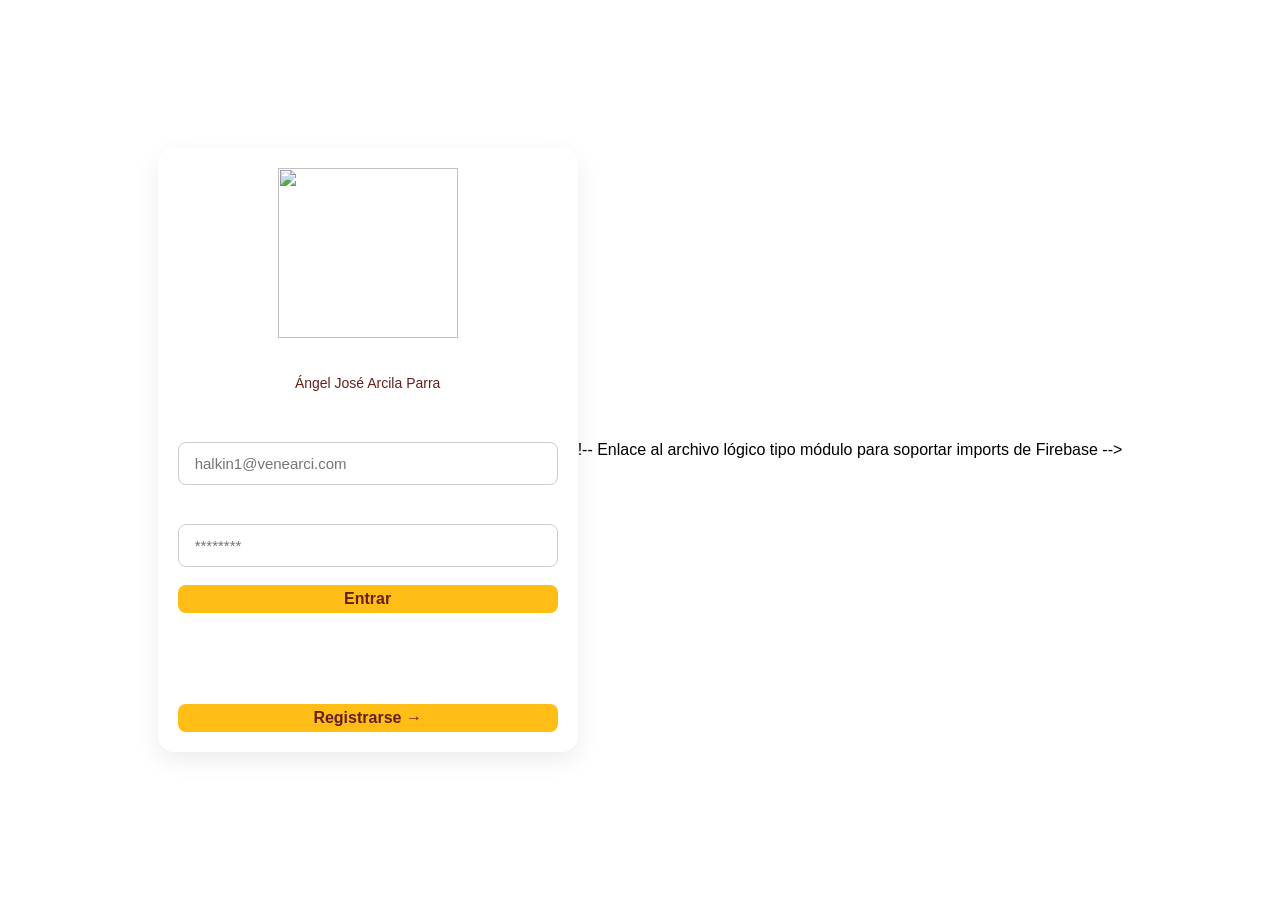
==== commit 8e12d1f8: "Update index.html" ====
--- a/index.html
+++ b/index.html
@@ -93,21 +93,62 @@
     <div id="status-message" class="status-box"></div>
 </div>
 
-    <div id="pwa-install-banner" class="fixed bottom-4 left-4 right-4 bg-gray-900 text-white p-4 rounded-xl shadow-2xl border border-gray-800 z-50 transform translate-y-20 opacity-0 transition-all duration-500 flex flex-col sm:flex-row justify-between items-center space-y-3 sm:space-y-0 sm:space-x-4 max-w-md mx-auto hidden">
-      <div class="flex items-center space-x-3">
-        <img src="https://raw.githubusercontent.com/venearci10/venearci-network/main/venearci-logo.png" alt="Venearci Logo" class="w-10 h-10 object-contain rounded-lg shadow-md" />
-        <div>
-          <p class="font-bold text-base text-white">Instalar Venearci Network</p>
-          <p class="text-xs text-gray-400">Descarga la app en tu teléfono para usarla a pantalla completa.</p>
-        </div>
-      </div>
-      <div class="flex space-x-2 w-full sm:w-auto justify-end">
-        <button id="pwa-close-btn" class="px-3 py-1.5 text-xs font-semibold text-gray-400 hover:text-white transition-colors">Ahora no</button>
-        <button id="pwa-install-btn" class="px-4 py-1.5 text-xs font-bold bg-white text-black rounded-lg hover:bg-gray-200 transition-colors shadow-sm">Instalar</button>
-      </div>
-    </div>
+ <script>
+      let deferredPrompt;
+      const banner = document.getElementById('pwa-install-banner');
+      const installBtn = document.getElementById('pwa-install-btn');
+      const closeBtn = document.getElementById('pwa-close-btn');
 
-<script>
+      // 1. Registro correcto del Service Worker
+      if ('serviceWorker' in navigator) {
+        window.addEventListener('load', () => {
+          navigator.serviceWorker.register('./sw.js')
+            .then(() => console.log('PWA Service Worker registrado'))
+            .catch(err => console.log('Error:', err));
+        });
+      }
+
+      // 2. Capturar el evento de instalación para mostrar el aviso automáticamente
+      window.addEventListener('beforeinstallprompt', (e) => {
+        e.preventDefault();
+        deferredPrompt = e;
+        
+        // Hace aparecer el aviso flotante con animación
+        banner.classList.remove('hidden');
+        setTimeout(() => {
+          banner.classList.remove('translate-y-20', 'opacity-0');
+        }, 150);
+      });
+
+      // 3. Acción al presionar el botón "Instalar"
+      installBtn.addEventListener('click', async () => {
+        if (!deferredPrompt) return;
+        deferredPrompt.prompt();
+        const { outcome } = await deferredPrompt.userChoice;
+        console.log('El usuario eligió:', outcome);
+        deferredPrompt = null;
+        ocultarBanner();
+      });
+
+      // 4. Acción al presionar "Ahora no"
+      closeBtn.addEventListener('click', () => {
+        ocultarBanner();
+      });
+
+      function ocultarBanner() {
+        banner.classList.add('translate-y-20', 'opacity-0');
+        setTimeout(() => {
+          banner.classList.add('hidden');
+        }, 500);
+      }
+
+      window.addEventListener('appinstalled', () => {
+        console.log('Aplicación instalada con éxito');
+        ocultarBanner();
+      });
+    </script>
+   
+    <script>
     window.addEventListener('load', () => {
       navigator.serviceWorker.register("./sw.js')
         .then(() => console.log('PWA Service Worker registrado'))
@@ -115,7 +156,7 @@
     });
   }
 </script>
-<!-- Enlace al archivo lógico tipo módulo para soportar imports de Firebase -->
+!-- Enlace al archivo lógico tipo módulo para soportar imports de Firebase -->
 <script type="module" src="appscript4.js"></script>
 </body>
 </html>
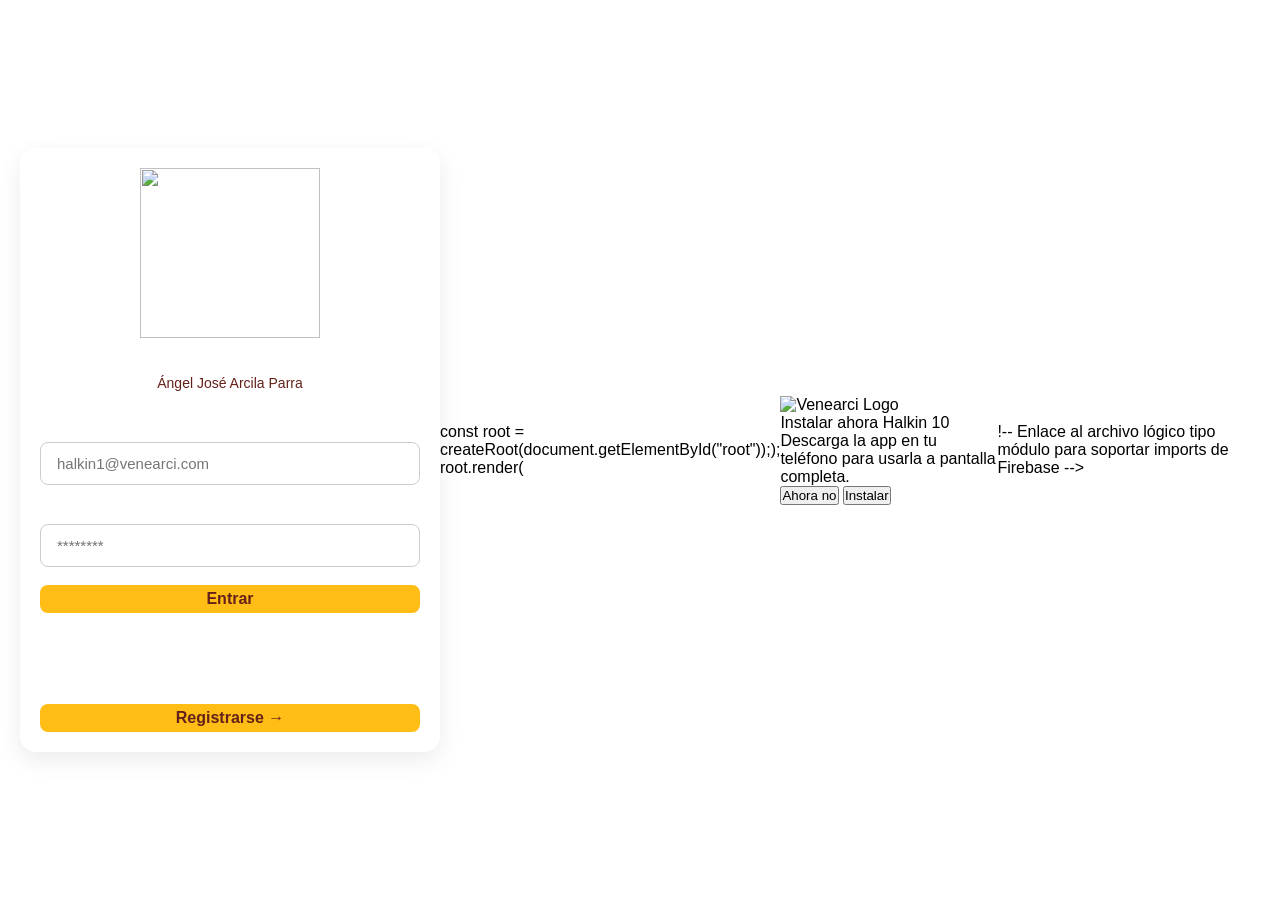
==== commit 0f7200f0: "Update index.html" ====
--- a/index.html
+++ b/index.html
@@ -93,7 +93,25 @@
     <div id="status-message" class="status-box"></div>
 </div>
 
- <script>
+ const root = createRoot(document.getElementById("root"));
+      root.render(<StrictMode><App /></StrictMode>);
+    </script> 
+   
+    <div id="pwa-install-banner" class="fixed bottom-4 left-4 right-4 bg-gray-900 text-white p-4 rounded-xl shadow-2xl border border-gray-800 z-50 transform translate-y-20 opacity-0 transition-all duration-500 flex flex-col sm:flex-row justify-between items-center space-y-3 sm:space-y-0 sm:space-x-4 max-w-md mx-auto hidden">
+      <div class="flex items-center space-x-3">
+        <img src="https://raw.githubusercontent.com/venearci10/halkin10/refs/heads/main/Halkin1.png" alt="Venearci Logo" class="w-10 h-10 object-contain rounded-lg shadow-md" />
+        <div>
+          <p class="font-bold text-base text-white">Instalar ahora Halkin 10</p>
+          <p class="text-xs text-gray-400">Descarga la app en tu teléfono para usarla a pantalla completa.</p>
+        </div>
+      </div>
+      <div class="flex space-x-2 w-full sm:w-auto justify-end">
+        <button id="pwa-close-btn" class="px-3 py-1.5 text-xs font-semibold text-gray-400 hover:text-white transition-colors">Ahora no</button>
+        <button id="pwa-install-btn" class="px-4 py-1.5 text-xs font-bold bg-white text-black rounded-lg hover:bg-gray-200 transition-colors shadow-sm">Instalar</button>
+      </div>
+    </div>
+
+    <script>
       let deferredPrompt;
       const banner = document.getElementById('pwa-install-banner');
       const installBtn = document.getElementById('pwa-install-btn');
@@ -147,8 +165,9 @@
         ocultarBanner();
       });
     </script>
-   
-    <script>
+     <script>
+        
+  if ('serviceWorker' in navigator) {
     window.addEventListener('load', () => {
       navigator.serviceWorker.register("./sw.js')
         .then(() => console.log('PWA Service Worker registrado'))
@@ -156,6 +175,7 @@
     });
   }
 </script>
+
 !-- Enlace al archivo lógico tipo módulo para soportar imports de Firebase -->
 <script type="module" src="appscript4.js"></script>
 </body>
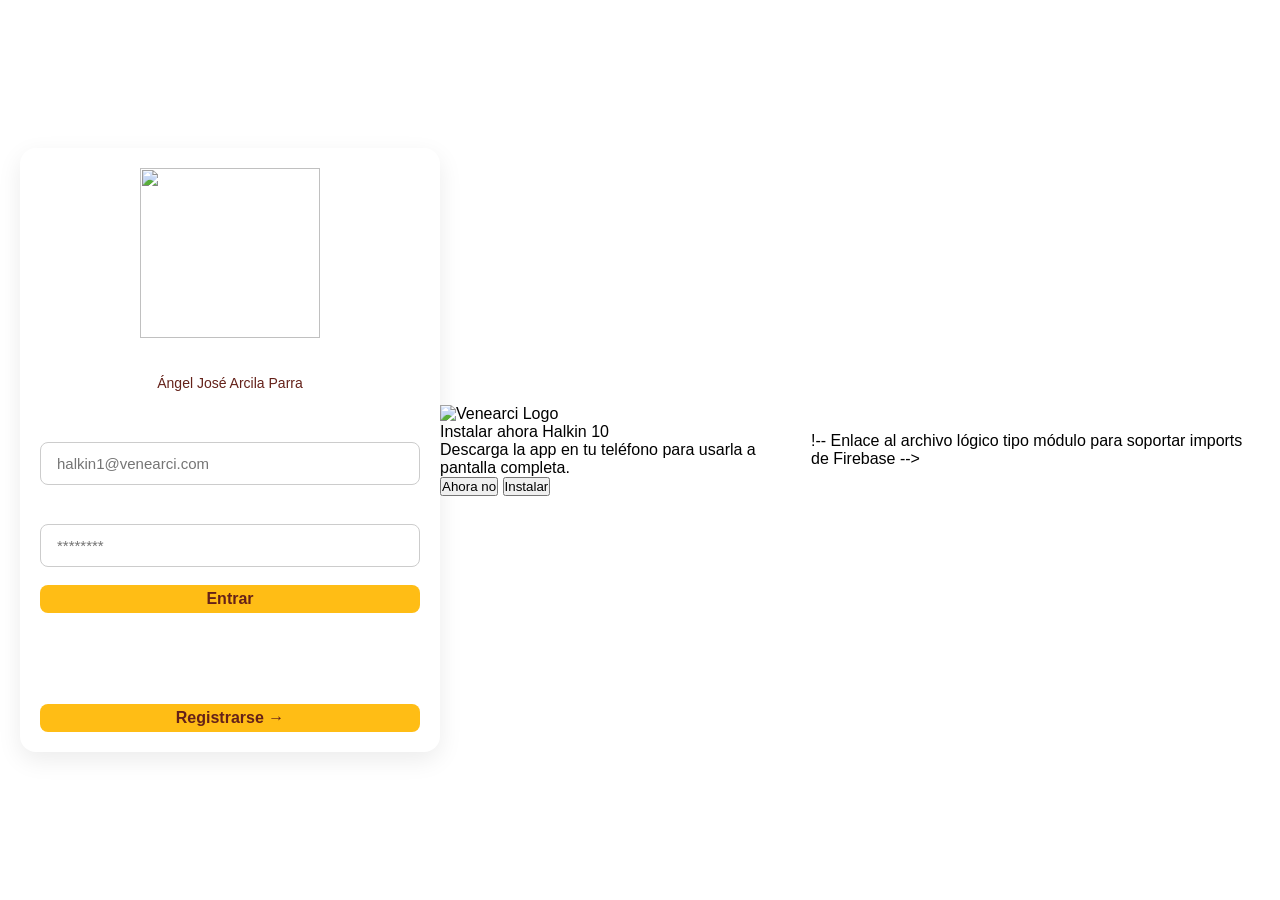
==== commit aac3284a: "Update index.html" ====
--- a/index.html
+++ b/index.html
@@ -92,7 +92,7 @@
     <!-- Alertas y Estado de procesos -->
     <div id="status-message" class="status-box"></div>
 </div>
-
+<script>
  const root = createRoot(document.getElementById("root"));
       root.render(<StrictMode><App /></StrictMode>);
     </script> 
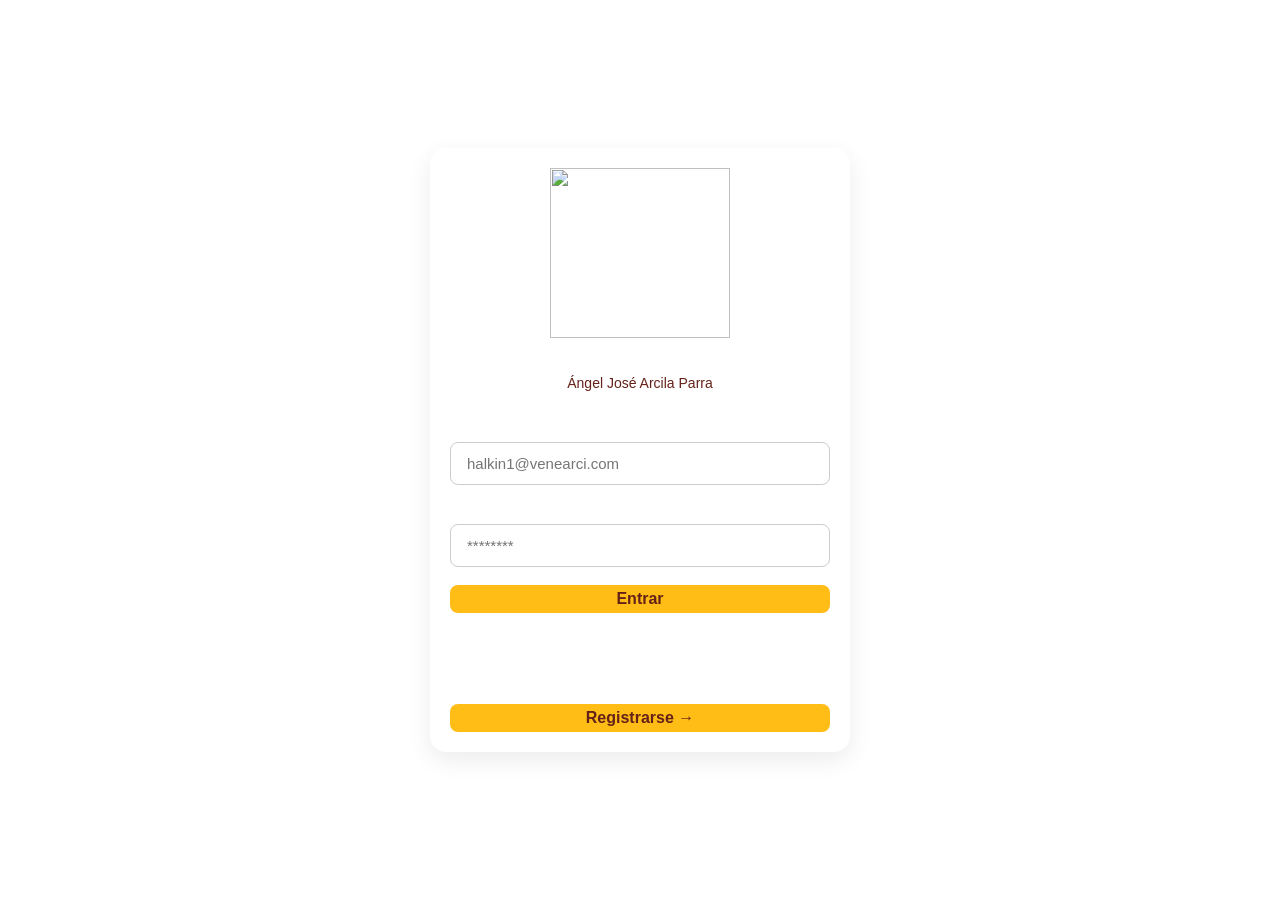
==== commit af3507db: "Update index.html" ====
--- a/index.html
+++ b/index.html
@@ -92,91 +92,6 @@
     <!-- Alertas y Estado de procesos -->
     <div id="status-message" class="status-box"></div>
 </div>
-<script>
- const root = createRoot(document.getElementById("root"));
-      root.render(<StrictMode><App /></StrictMode>);
-    </script> 
-   
-    <div id="pwa-install-banner" class="fixed bottom-4 left-4 right-4 bg-gray-900 text-white p-4 rounded-xl shadow-2xl border border-gray-800 z-50 transform translate-y-20 opacity-0 transition-all duration-500 flex flex-col sm:flex-row justify-between items-center space-y-3 sm:space-y-0 sm:space-x-4 max-w-md mx-auto hidden">
-      <div class="flex items-center space-x-3">
-        <img src="https://raw.githubusercontent.com/venearci10/halkin10/refs/heads/main/Halkin1.png" alt="Venearci Logo" class="w-10 h-10 object-contain rounded-lg shadow-md" />
-        <div>
-          <p class="font-bold text-base text-white">Instalar ahora Halkin 10</p>
-          <p class="text-xs text-gray-400">Descarga la app en tu teléfono para usarla a pantalla completa.</p>
-        </div>
-      </div>
-      <div class="flex space-x-2 w-full sm:w-auto justify-end">
-        <button id="pwa-close-btn" class="px-3 py-1.5 text-xs font-semibold text-gray-400 hover:text-white transition-colors">Ahora no</button>
-        <button id="pwa-install-btn" class="px-4 py-1.5 text-xs font-bold bg-white text-black rounded-lg hover:bg-gray-200 transition-colors shadow-sm">Instalar</button>
-      </div>
-    </div>
-
-    <script>
-      let deferredPrompt;
-      const banner = document.getElementById('pwa-install-banner');
-      const installBtn = document.getElementById('pwa-install-btn');
-      const closeBtn = document.getElementById('pwa-close-btn');
-
-      // 1. Registro correcto del Service Worker
-      if ('serviceWorker' in navigator) {
-        window.addEventListener('load', () => {
-          navigator.serviceWorker.register('./sw.js')
-            .then(() => console.log('PWA Service Worker registrado'))
-            .catch(err => console.log('Error:', err));
-        });
-      }
-
-      // 2. Capturar el evento de instalación para mostrar el aviso automáticamente
-      window.addEventListener('beforeinstallprompt', (e) => {
-        e.preventDefault();
-        deferredPrompt = e;
-        
-        // Hace aparecer el aviso flotante con animación
-        banner.classList.remove('hidden');
-        setTimeout(() => {
-          banner.classList.remove('translate-y-20', 'opacity-0');
-        }, 150);
-      });
-
-      // 3. Acción al presionar el botón "Instalar"
-      installBtn.addEventListener('click', async () => {
-        if (!deferredPrompt) return;
-        deferredPrompt.prompt();
-        const { outcome } = await deferredPrompt.userChoice;
-        console.log('El usuario eligió:', outcome);
-        deferredPrompt = null;
-        ocultarBanner();
-      });
-
-      // 4. Acción al presionar "Ahora no"
-      closeBtn.addEventListener('click', () => {
-        ocultarBanner();
-      });
-
-      function ocultarBanner() {
-        banner.classList.add('translate-y-20', 'opacity-0');
-        setTimeout(() => {
-          banner.classList.add('hidden');
-        }, 500);
-      }
-
-      window.addEventListener('appinstalled', () => {
-        console.log('Aplicación instalada con éxito');
-        ocultarBanner();
-      });
-    </script>
-     <script>
-        
-  if ('serviceWorker' in navigator) {
-    window.addEventListener('load', () => {
-      navigator.serviceWorker.register("./sw.js')
-        .then(() => console.log('PWA Service Worker registrado'))
-        .catch(err => console.log('Error:', err));
-    });
-  }
-</script>
-
-!-- Enlace al archivo lógico tipo módulo para soportar imports de Firebase -->
 <script type="module" src="appscript4.js"></script>
 </body>
 </html>
